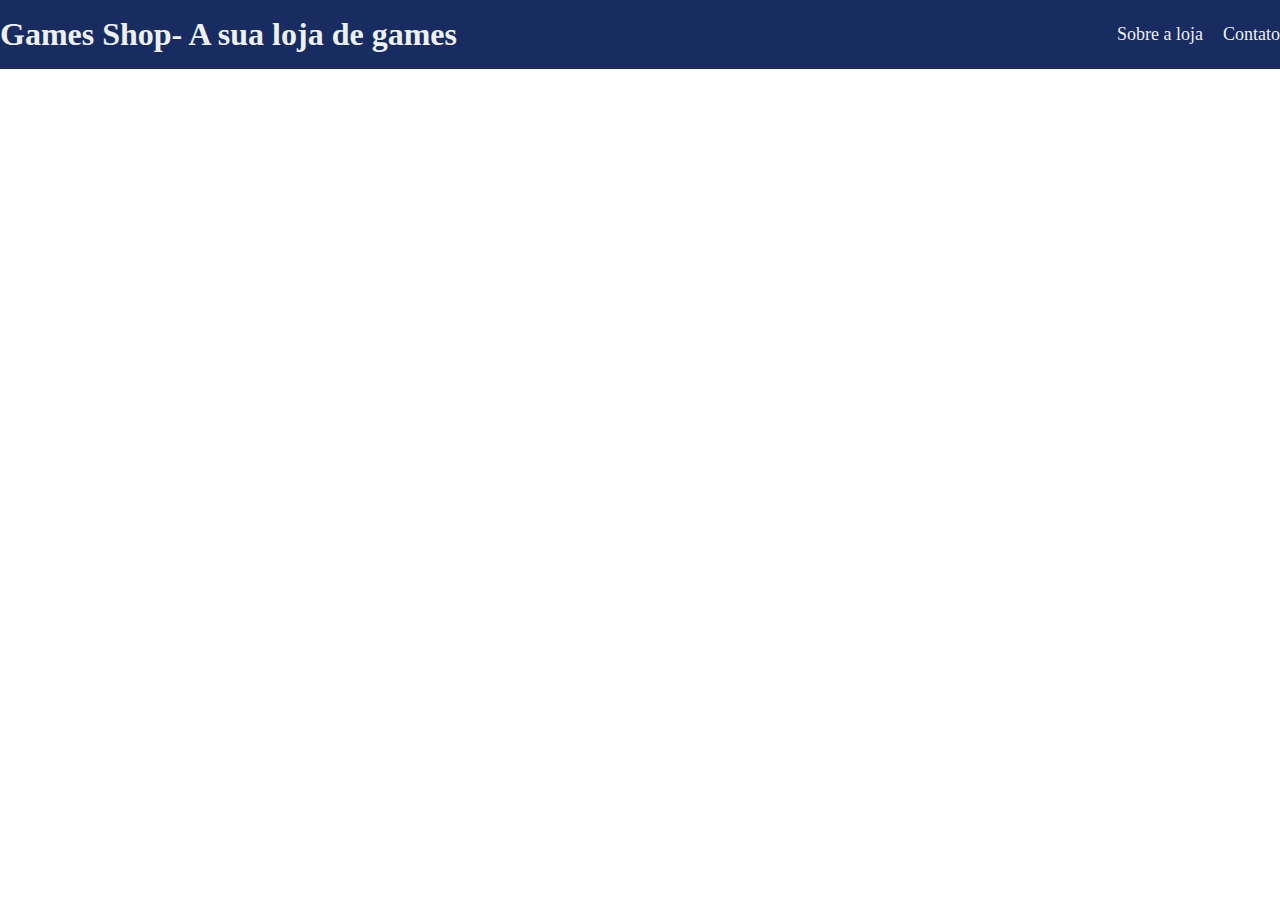
==== gameshop.html @ ecd1dccd "html e css pt1" ====
<!DOCTYPE html>
<html lang="pt-br">
<head>
    <meta charset="UTF-8">
    <meta name="viewport" content="width=device-width, initial-scale=1.0">
    <title>Game Shop</title>
    <link rel="stylesheet" href="main.css">
</head>
<body>
    <header>
        <div class="container">
            <h1>Games Shop- A sua loja de games</h1>
            <nav>
                <ul>
                    <li><a href="#">Sobre a loja</a></li>
                    <li><a href="#">Contato</a></li>
                </ul>
            </nav>
        </div>
    </header>
</body>
</html>
---- main.css ----
@charset "UTF-8";

*{
    margin: 0;
    padding: 0;
    box-sizing: border-box;
}

header{
    padding: 16px 0;
    background-color: #182c61;
    color: #ecf0f1;
}

header nav li{
    display: inline;
    margin-left: 16px;
    font-size: 18px;
}

header nav li a{
    color: #ecf0f1;
    text-decoration: none;
}

.container{
    max-width: 1280px;
    width: 100%;
    margin: 0 auto;
}

header .container{
    display: flex;
    align-items: center;
    justify-content: space-between;
}
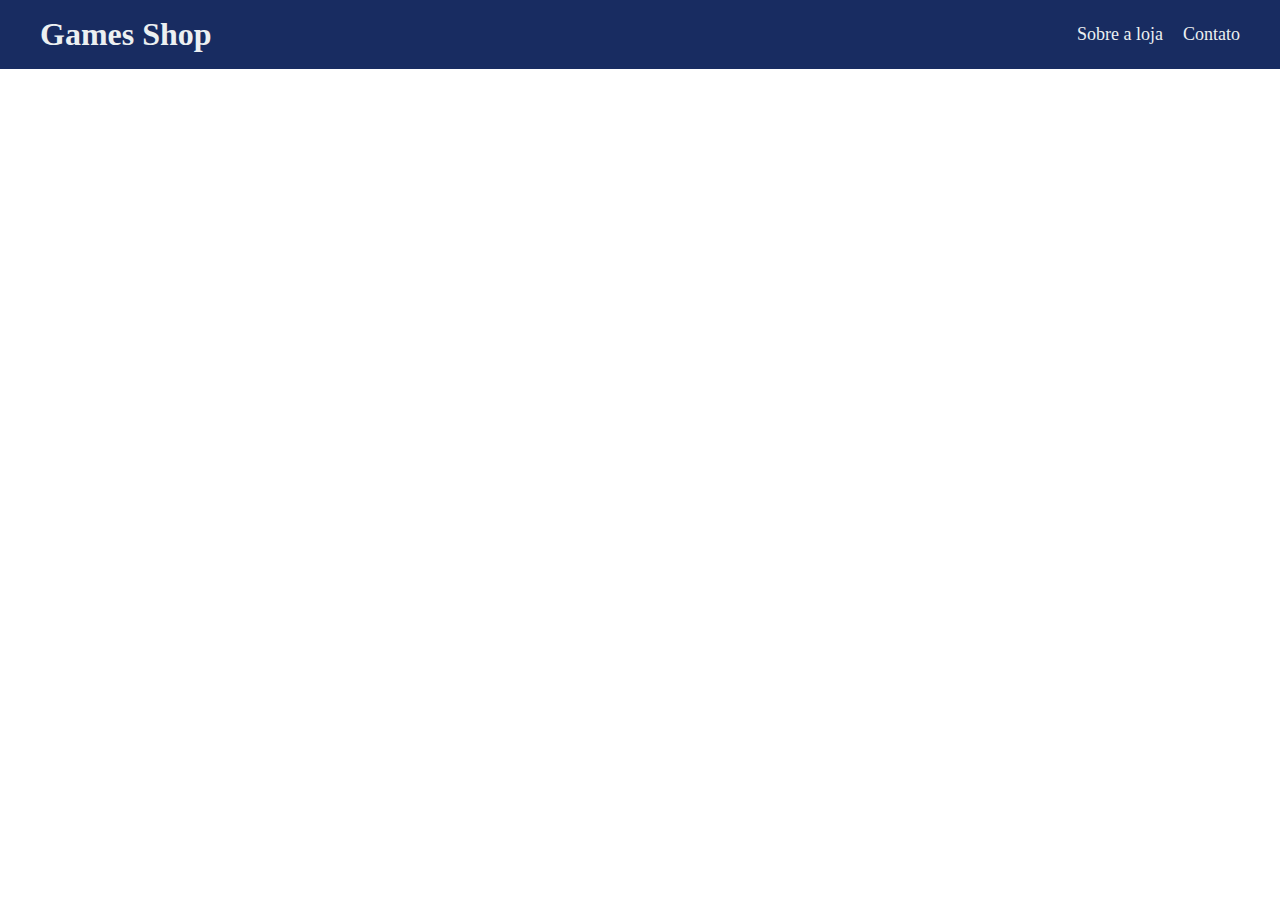
==== commit 387ab3be: "Update gameshop.html" ====
--- a/gameshop.html
+++ b/gameshop.html
@@ -9,7 +9,7 @@
 <body>
     <header>
         <div class="container">
-            <h1>Games Shop- A sua loja de games</h1>
+            <h1>Games Shop</h1>
             <nav>
                 <ul>
                     <li><a href="#">Sobre a loja</a></li>
--- a/main.css
+++ b/main.css
@@ -24,7 +24,7 @@
 }
 
 .container{
-    max-width: 1280px;
+    max-width: 1200px;
     width: 100%;
     margin: 0 auto;
 }
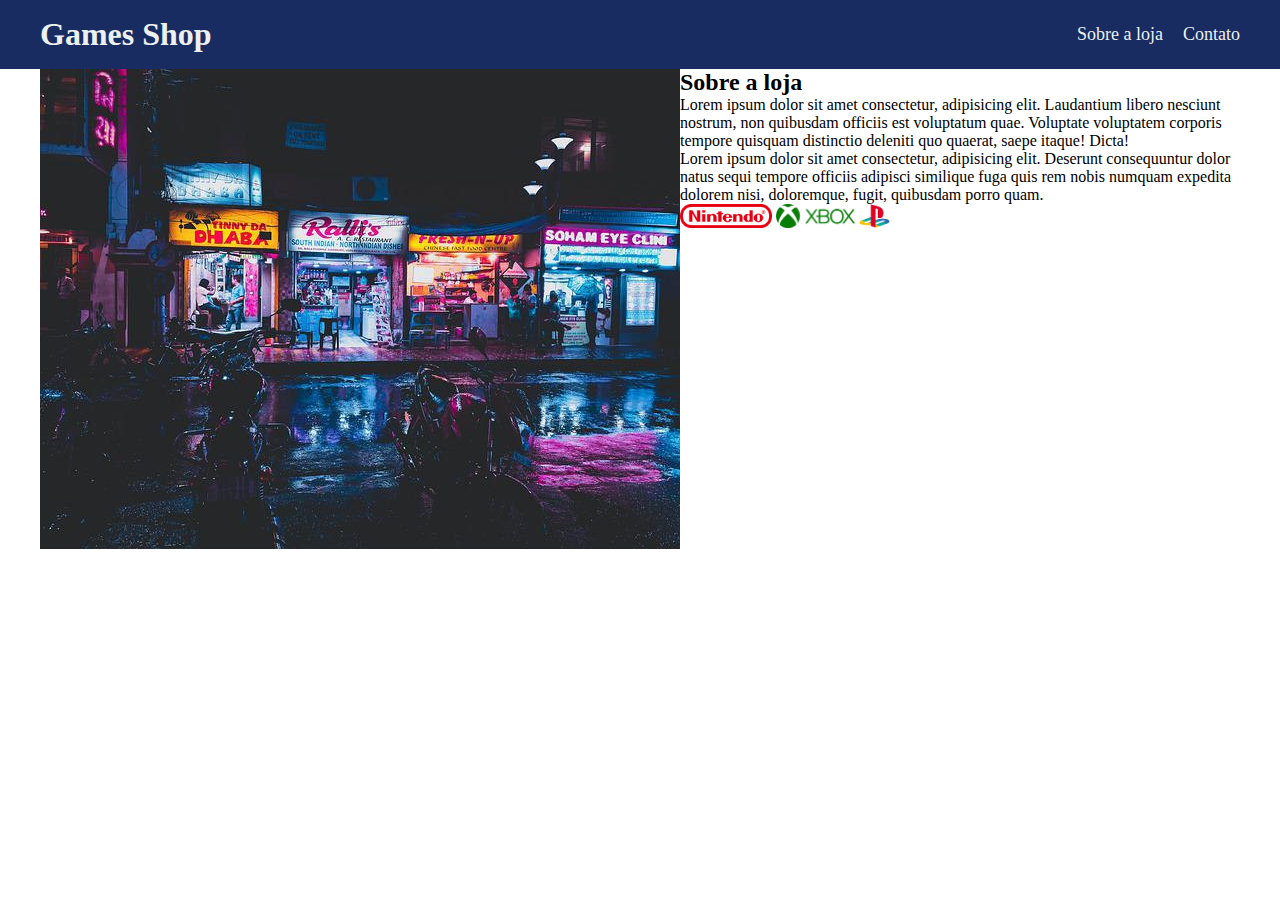
==== commit b3e6d2d9: "html css pt1.5" ====
--- a/gameshop.html
+++ b/gameshop.html
@@ -18,5 +18,20 @@
             </nav>
         </div>
     </header>
+    <section>
+        <div class="container">
+            <img src="images/loja.jpg" alt="fachada">
+            <div>
+                <h2>Sobre a loja</h2>
+                <p>Lorem ipsum dolor sit amet consectetur, adipisicing elit. Laudantium libero nesciunt nostrum, non quibusdam officiis est voluptatum quae. Voluptate voluptatem corporis tempore quisquam distinctio deleniti quo quaerat, saepe itaque! Dicta!</p>
+                <p>Lorem ipsum dolor sit amet consectetur, adipisicing elit. Deserunt consequuntur dolor natus sequi tempore officiis adipisci similique fuga quis rem nobis numquam expedita dolorem nisi, doloremque, fugit, quibusdam porro quam.</p>
+                <ul class="brands-list">
+                    <li><img src="images/nintendo.png" alt="Nintendo"></li>
+                    <li><img src="images/xbox.png" alt="xbox"></li>
+                    <li><img src="images/playstation.png" alt="playstation"></li>
+                </ul>
+            </div>
+        </div>
+    </section>
 </body>
 </html>--- a/main.css
+++ b/main.css
@@ -29,8 +29,21 @@
     margin: 0 auto;
 }
 
-header .container{
+header .container, 
+section .container{
     display: flex;
     align-items: center;
     justify-content: space-between;
 }
+
+.brands-list img{
+    height: 24px;
+}
+
+.brands-list li{
+    display: inline;
+}
+
+section .container{
+    align-items: flex-start;
+}
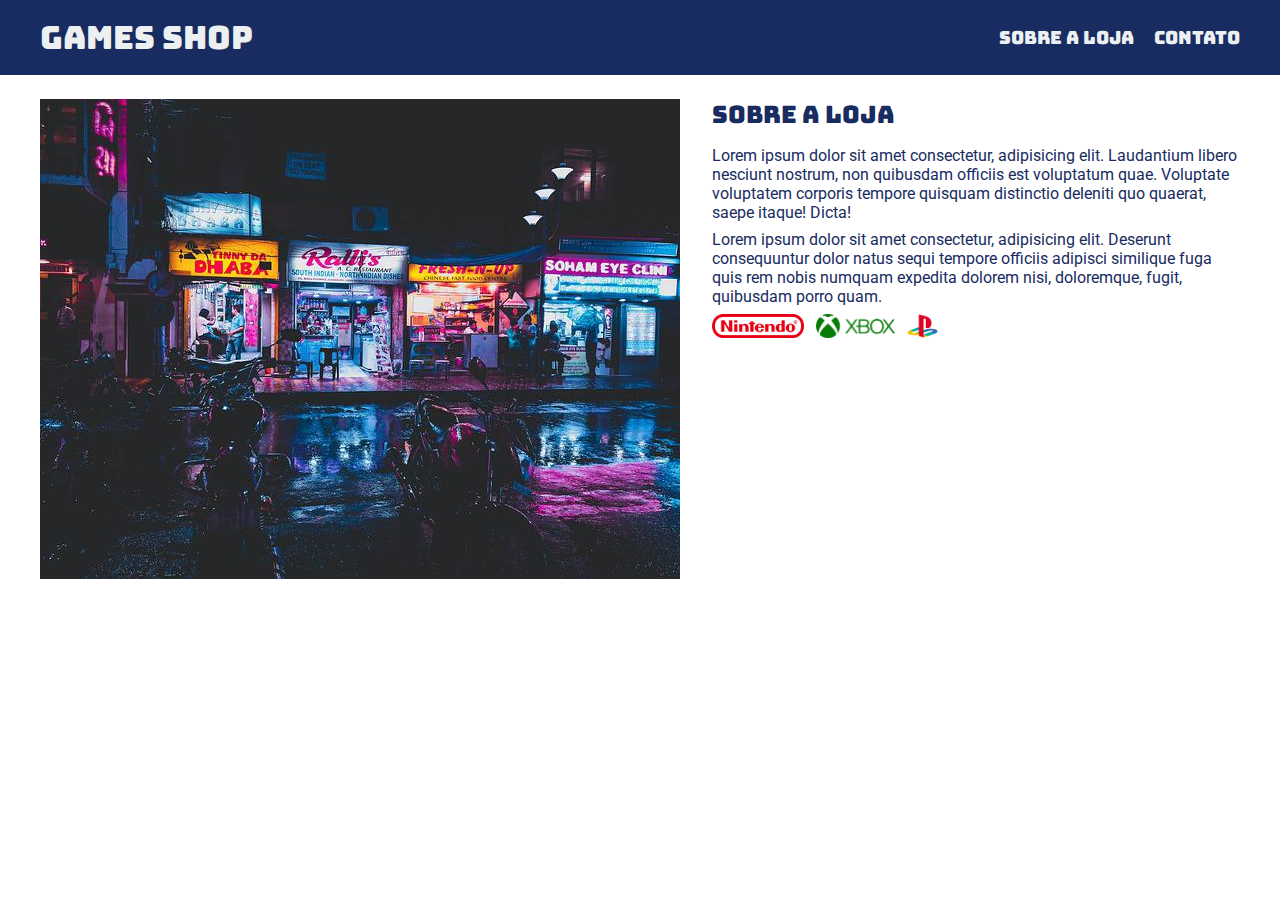
==== commit 2784d525: "uptade pt2" ====
--- a/gameshop.html
+++ b/gameshop.html
@@ -5,6 +5,9 @@
     <meta name="viewport" content="width=device-width, initial-scale=1.0">
     <title>Game Shop</title>
     <link rel="stylesheet" href="main.css">
+    <link rel="preconnect" href="https://fonts.googleapis.com">
+    <link rel="preconnect" href="https://fonts.gstatic.com" crossorigin>
+    <link href="https://fonts.googleapis.com/css2?family=Bungee&family=Roboto&display=swap" rel="stylesheet">
 </head>
 <body>
     <header>
@@ -20,7 +23,7 @@
     </header>
     <section>
         <div class="container">
-            <img src="images/loja.jpg" alt="fachada">
+            <img class="store-front" src="images/loja.jpg" alt="fachada">
             <div>
                 <h2>Sobre a loja</h2>
                 <p>Lorem ipsum dolor sit amet consectetur, adipisicing elit. Laudantium libero nesciunt nostrum, non quibusdam officiis est voluptatum quae. Voluptate voluptatem corporis tempore quisquam distinctio deleniti quo quaerat, saepe itaque! Dicta!</p>
--- a/main.css
+++ b/main.css
@@ -23,6 +23,17 @@
     text-decoration: none;
 }
 
+header h1, section h2{
+    font-weight: normal;
+}
+
+header, section h2{
+    font-family: "Bungee", sans-serif;
+}
+body{
+    font-family: "Roboto", sans-serif;
+}
+
 .container{
     max-width: 1200px;
     width: 100%;
@@ -42,8 +53,27 @@
 
 .brands-list li{
     display: inline;
+    margin-right: 8px;
 }
 
 section .container{
     align-items: flex-start;
 }
+
+section{
+    padding:24px;
+    color: #182c61;
+}
+section h2{
+    margin-bottom: 16px;
+}
+
+section p{
+    margin-bottom: 8px;
+}
+
+.store-front{
+    margin-right: 32px;
+}
+
+
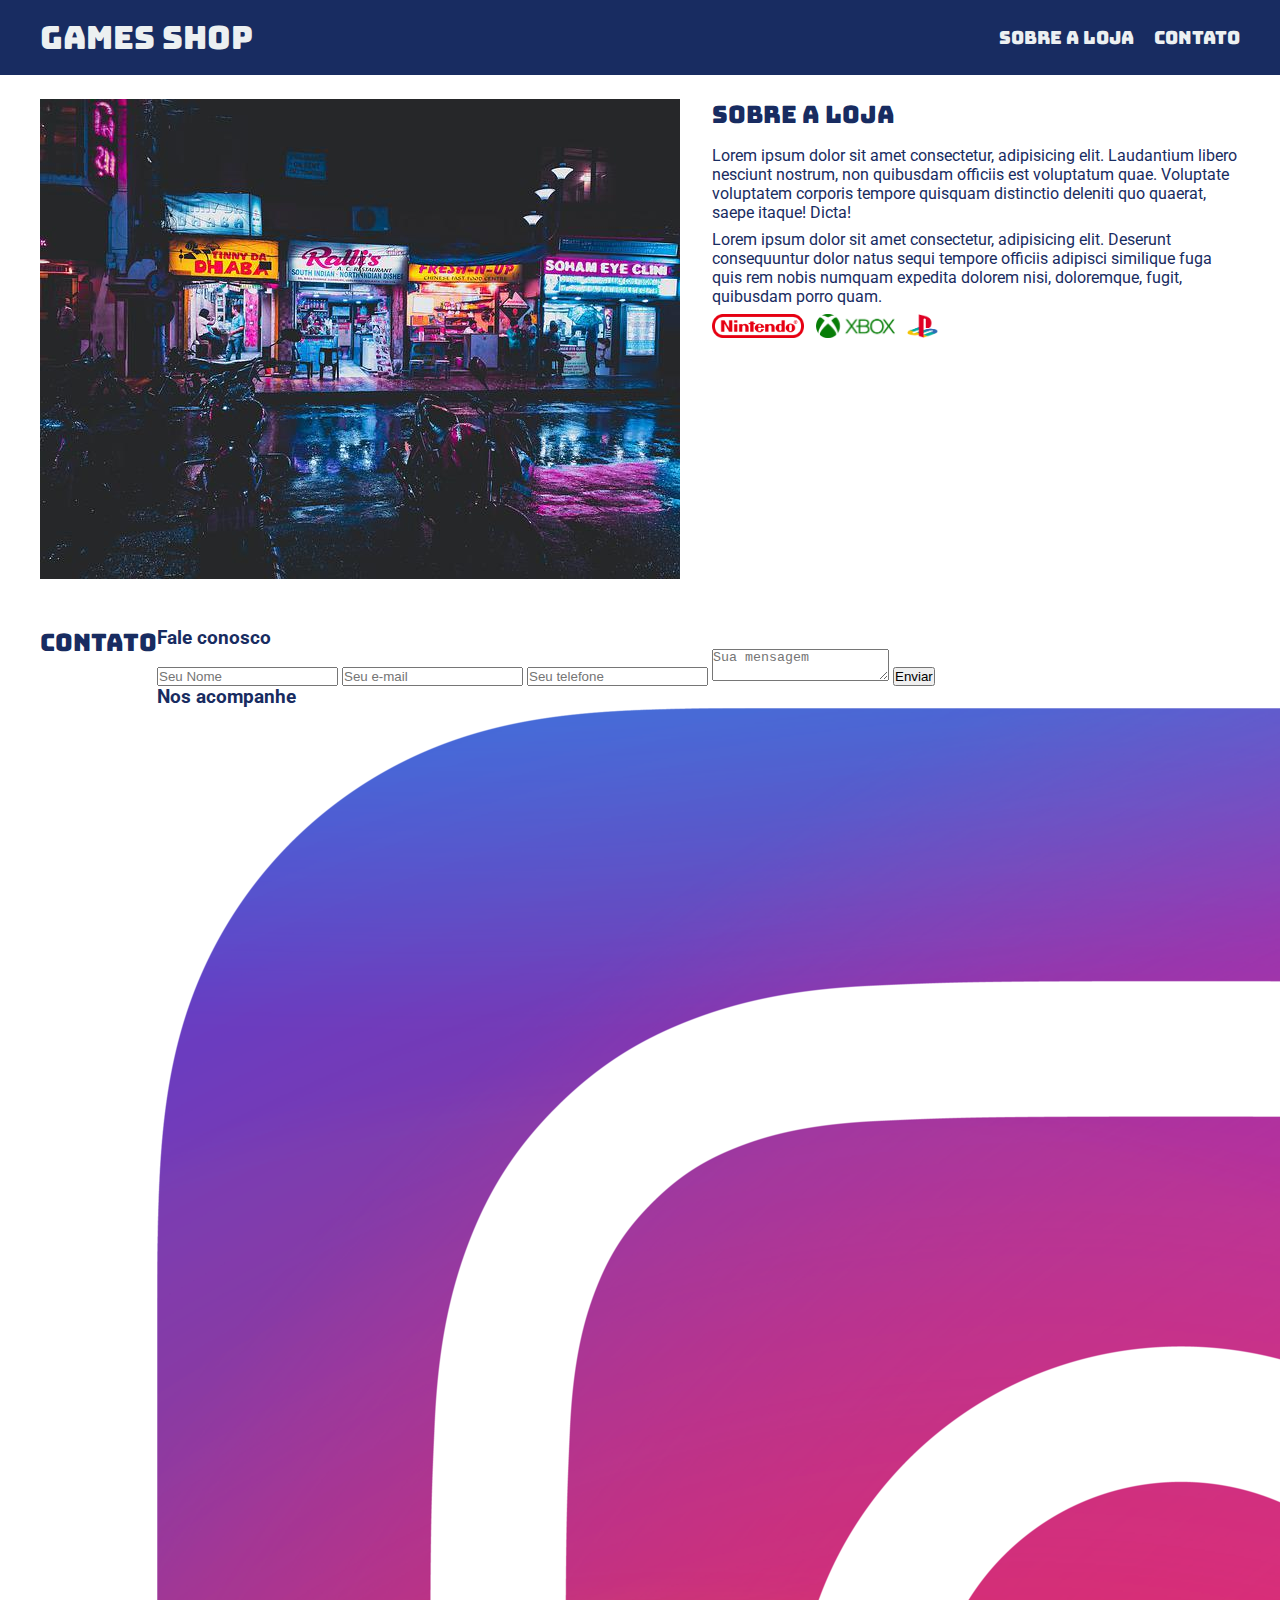
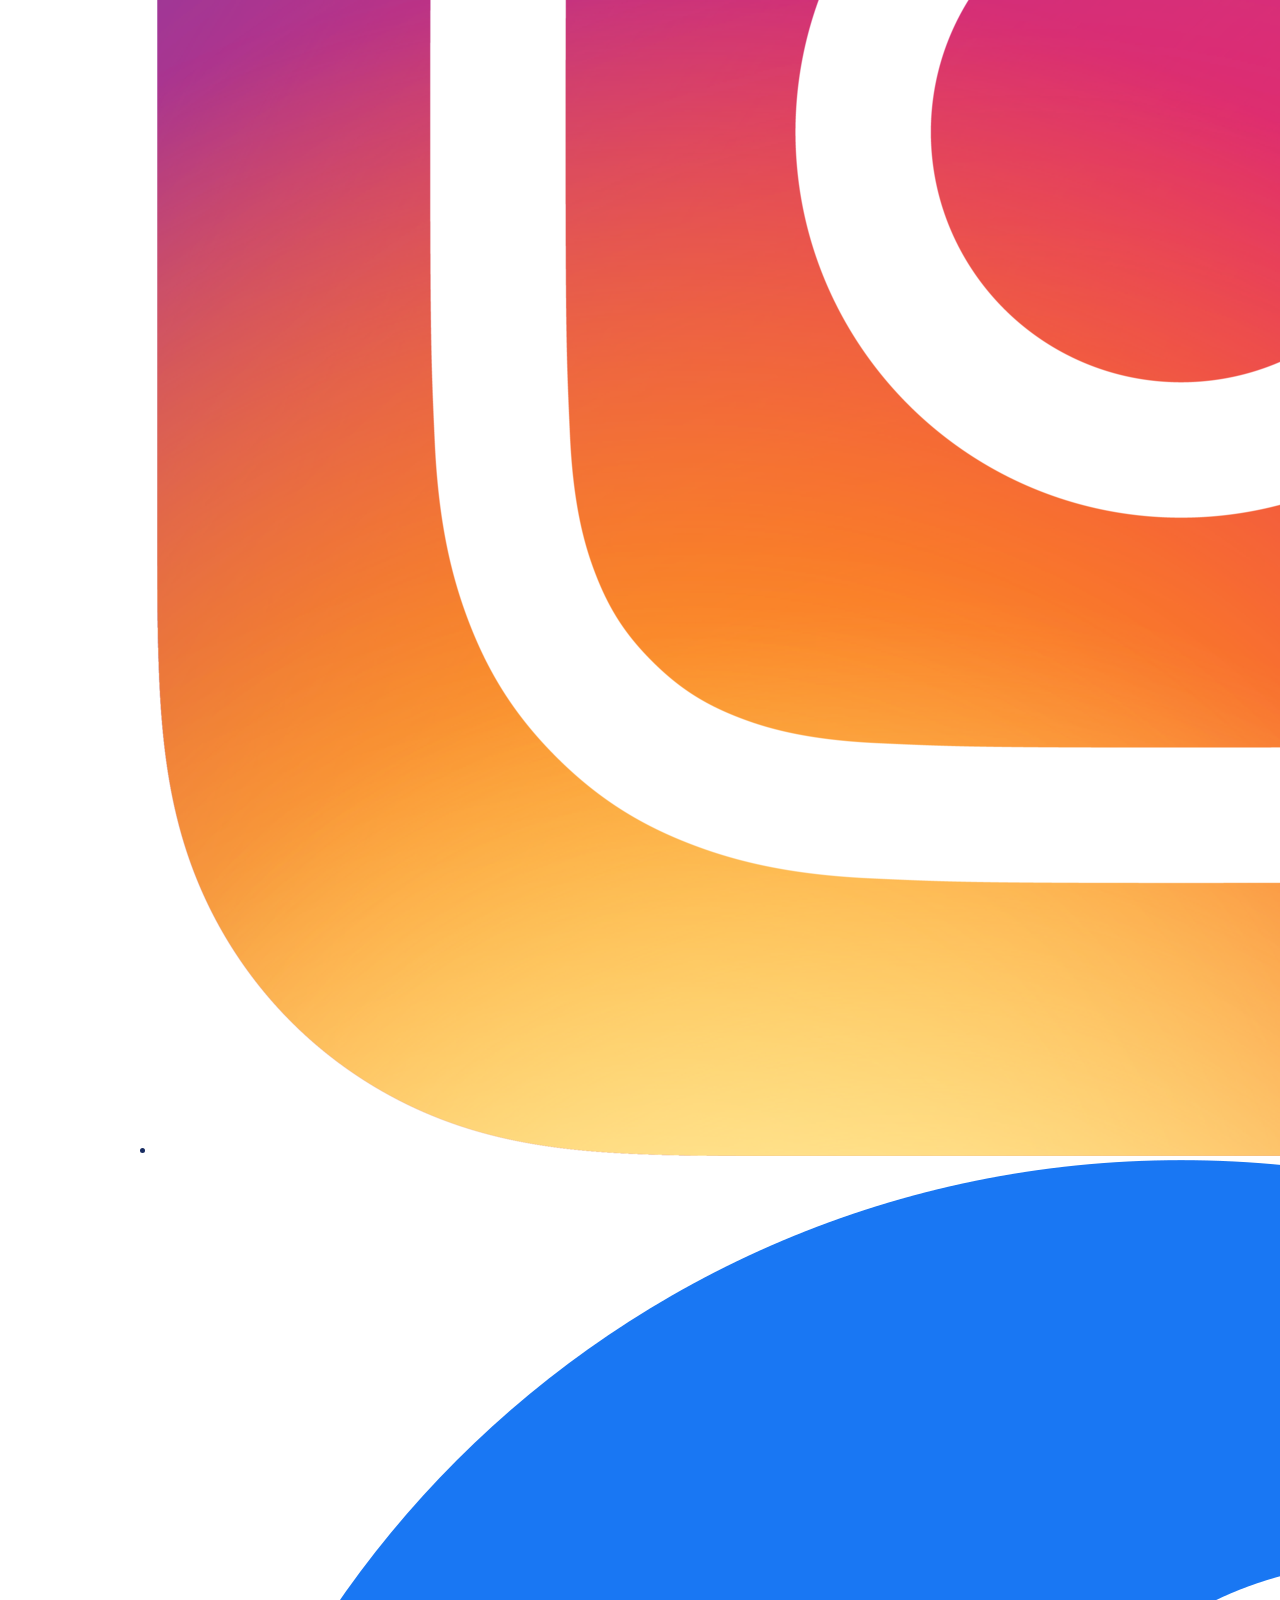
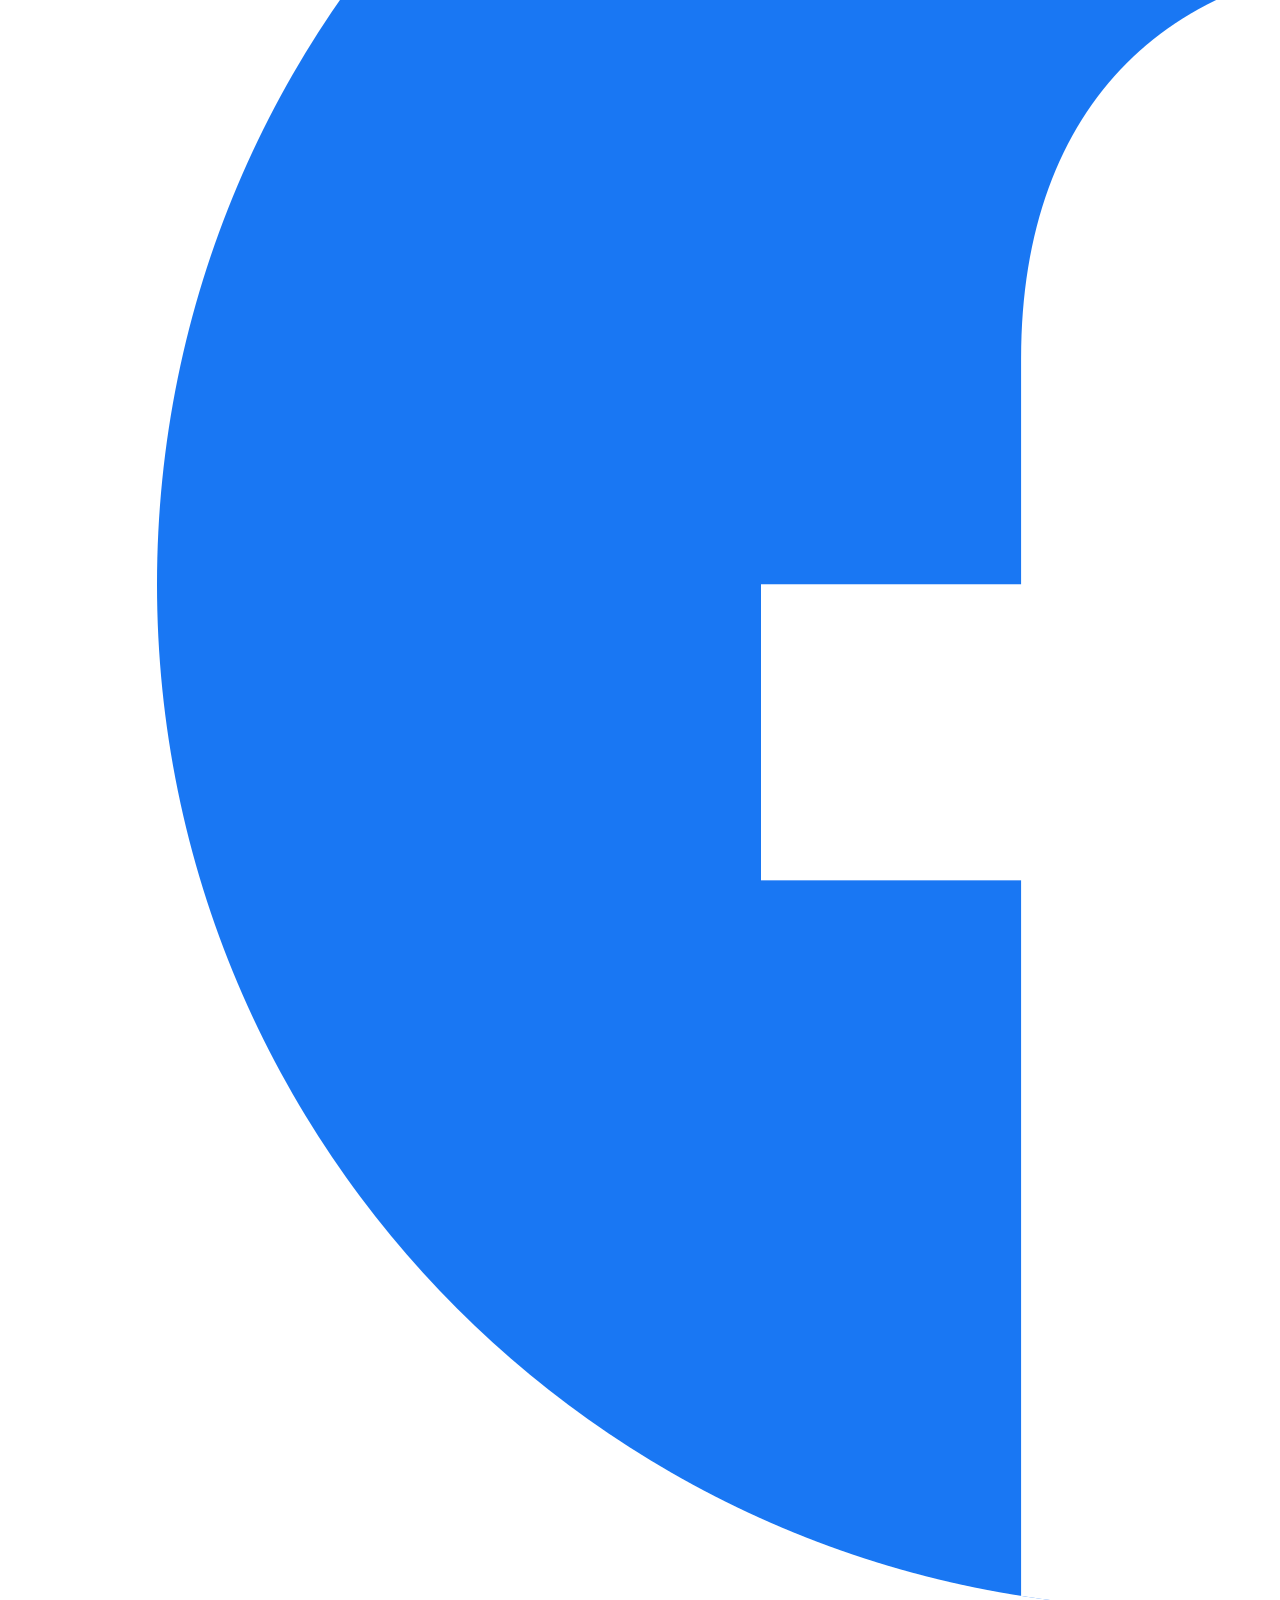
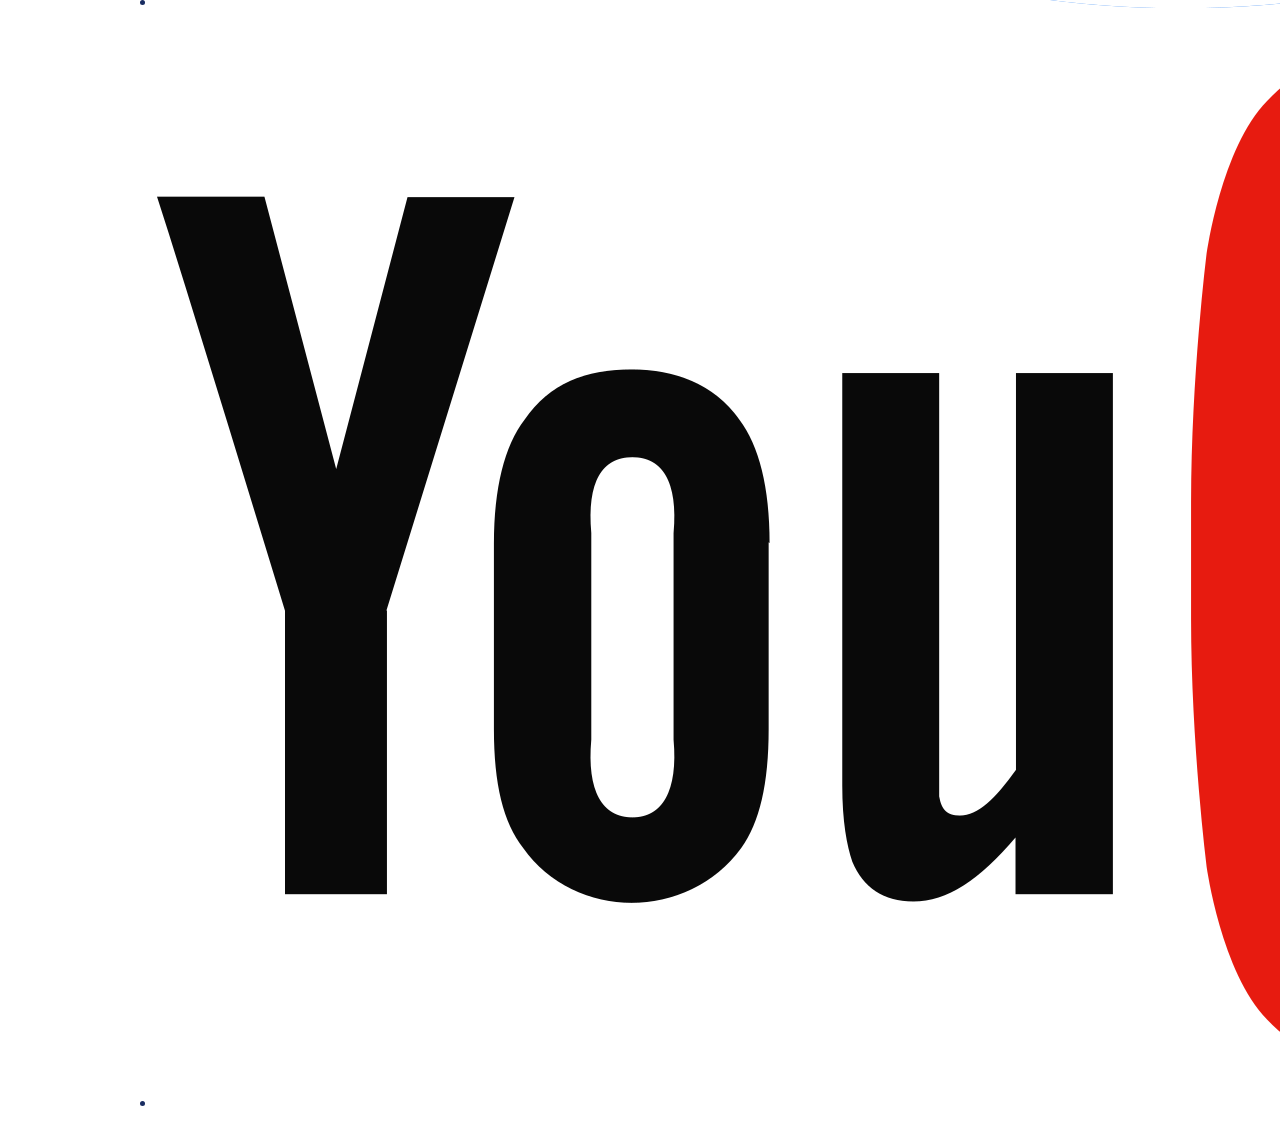
==== commit 83e941bd: "Update gameshop.html" ====
--- a/gameshop.html
+++ b/gameshop.html
@@ -36,5 +36,42 @@
             </div>
         </div>
     </section>
+    <section>
+        <div class="container">
+            <h2>Contato</h2>
+            <div>
+                <div>
+                    <h3>Fale conosco</h3>
+                    <form>
+                        <input type="text"  placeholder="Seu Nome">
+                        <input type="email"  placeholder="Seu e-mail">
+                        <input type="tel"  placeholder="Seu telefone">
+                        <textarea placeholder="Sua mensagem"></textarea>
+                        <input type="submit" value="Enviar">
+                    </form>
+                </div>
+                <div>
+                    <h3>Nos acompanhe</h3>
+                    <ul>
+                        <li>
+                            <a href="#" title="Siga-nos no instagram">
+                                <img src="images/instagram.png" alt="instagram">
+                            </a>
+                        </li>
+                        <li>
+                            <a href="#" title="Siga-nos no Facebook">
+                                <img src="images/facebook.png" alt="Facebook">
+                            </a>
+                        </li>
+                        <li>
+                            <a href="#" title="Siga-nos no Youtube">
+                                <img src="images/youtube.png" alt="Youtube">
+                            </a>
+                        </li>
+                    </ul>
+                </div>
+            </div>
+        </div>
+    </section>
 </body>
 </html>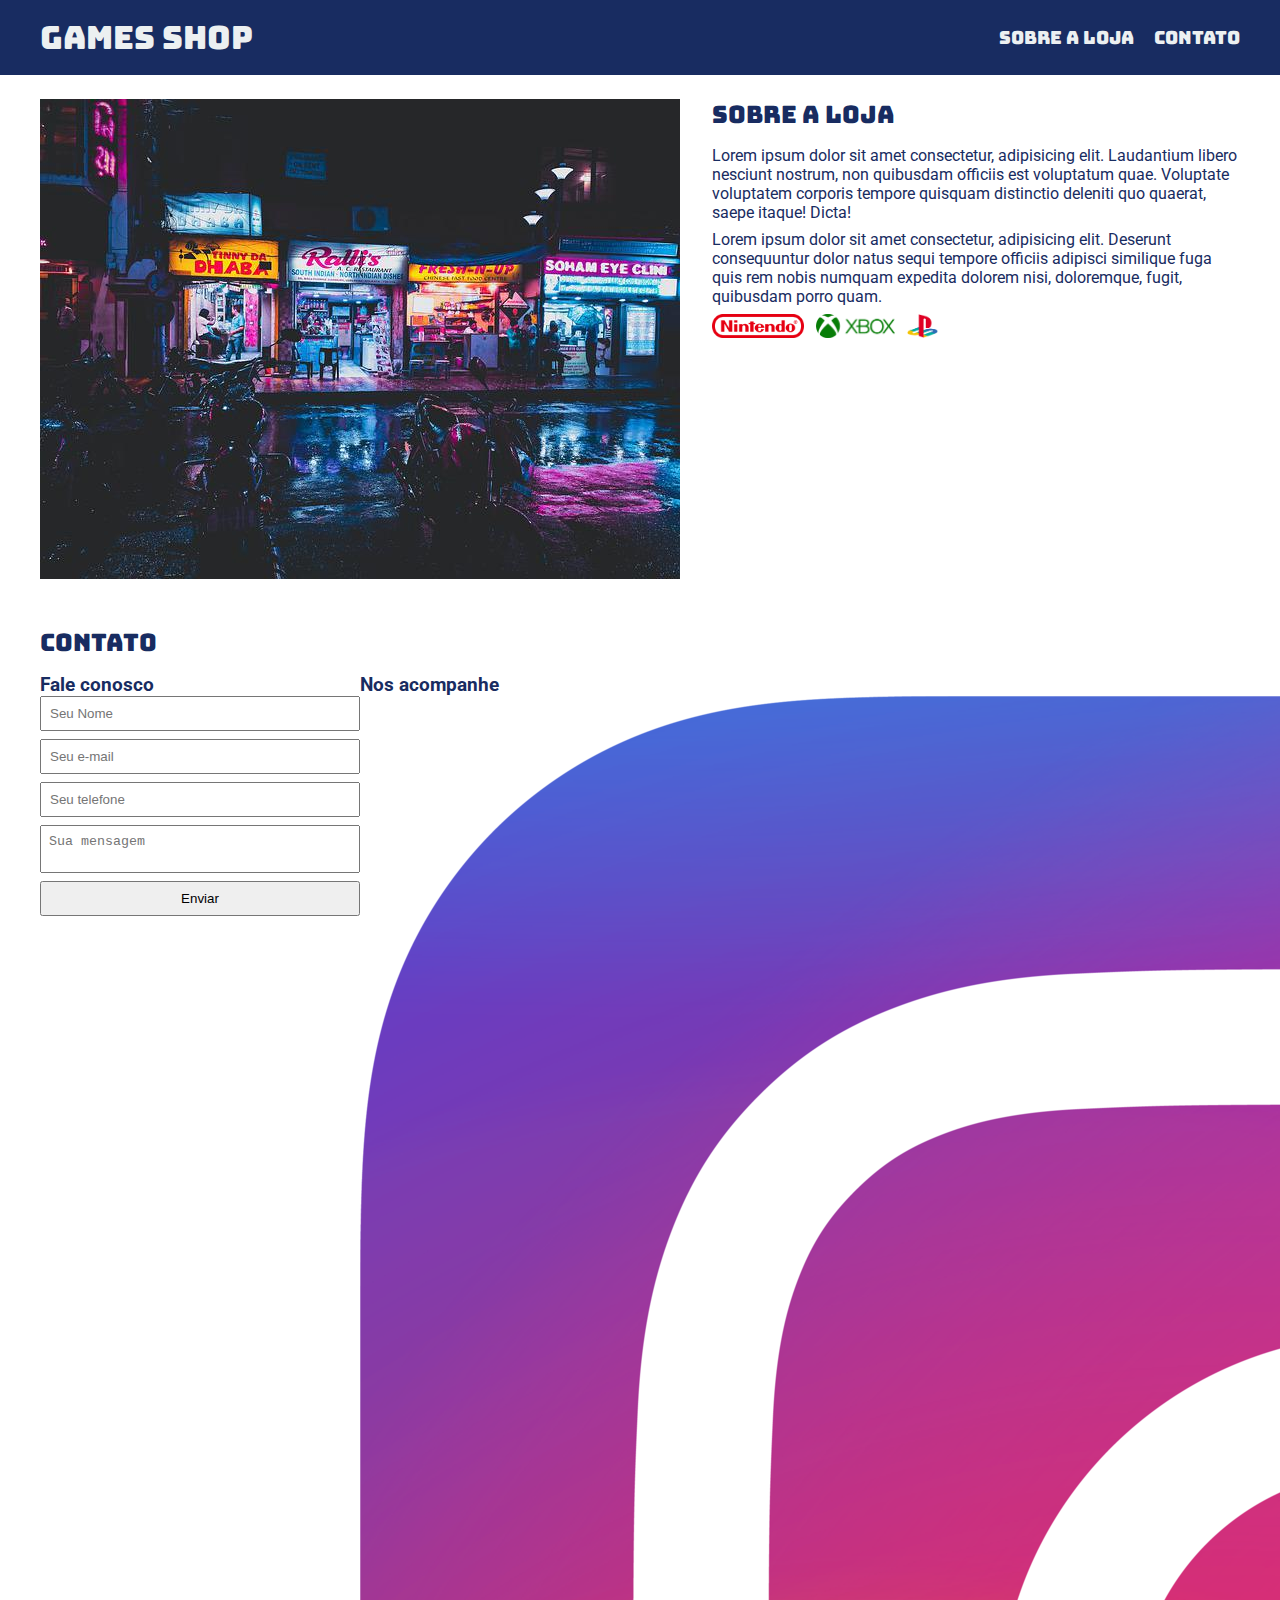
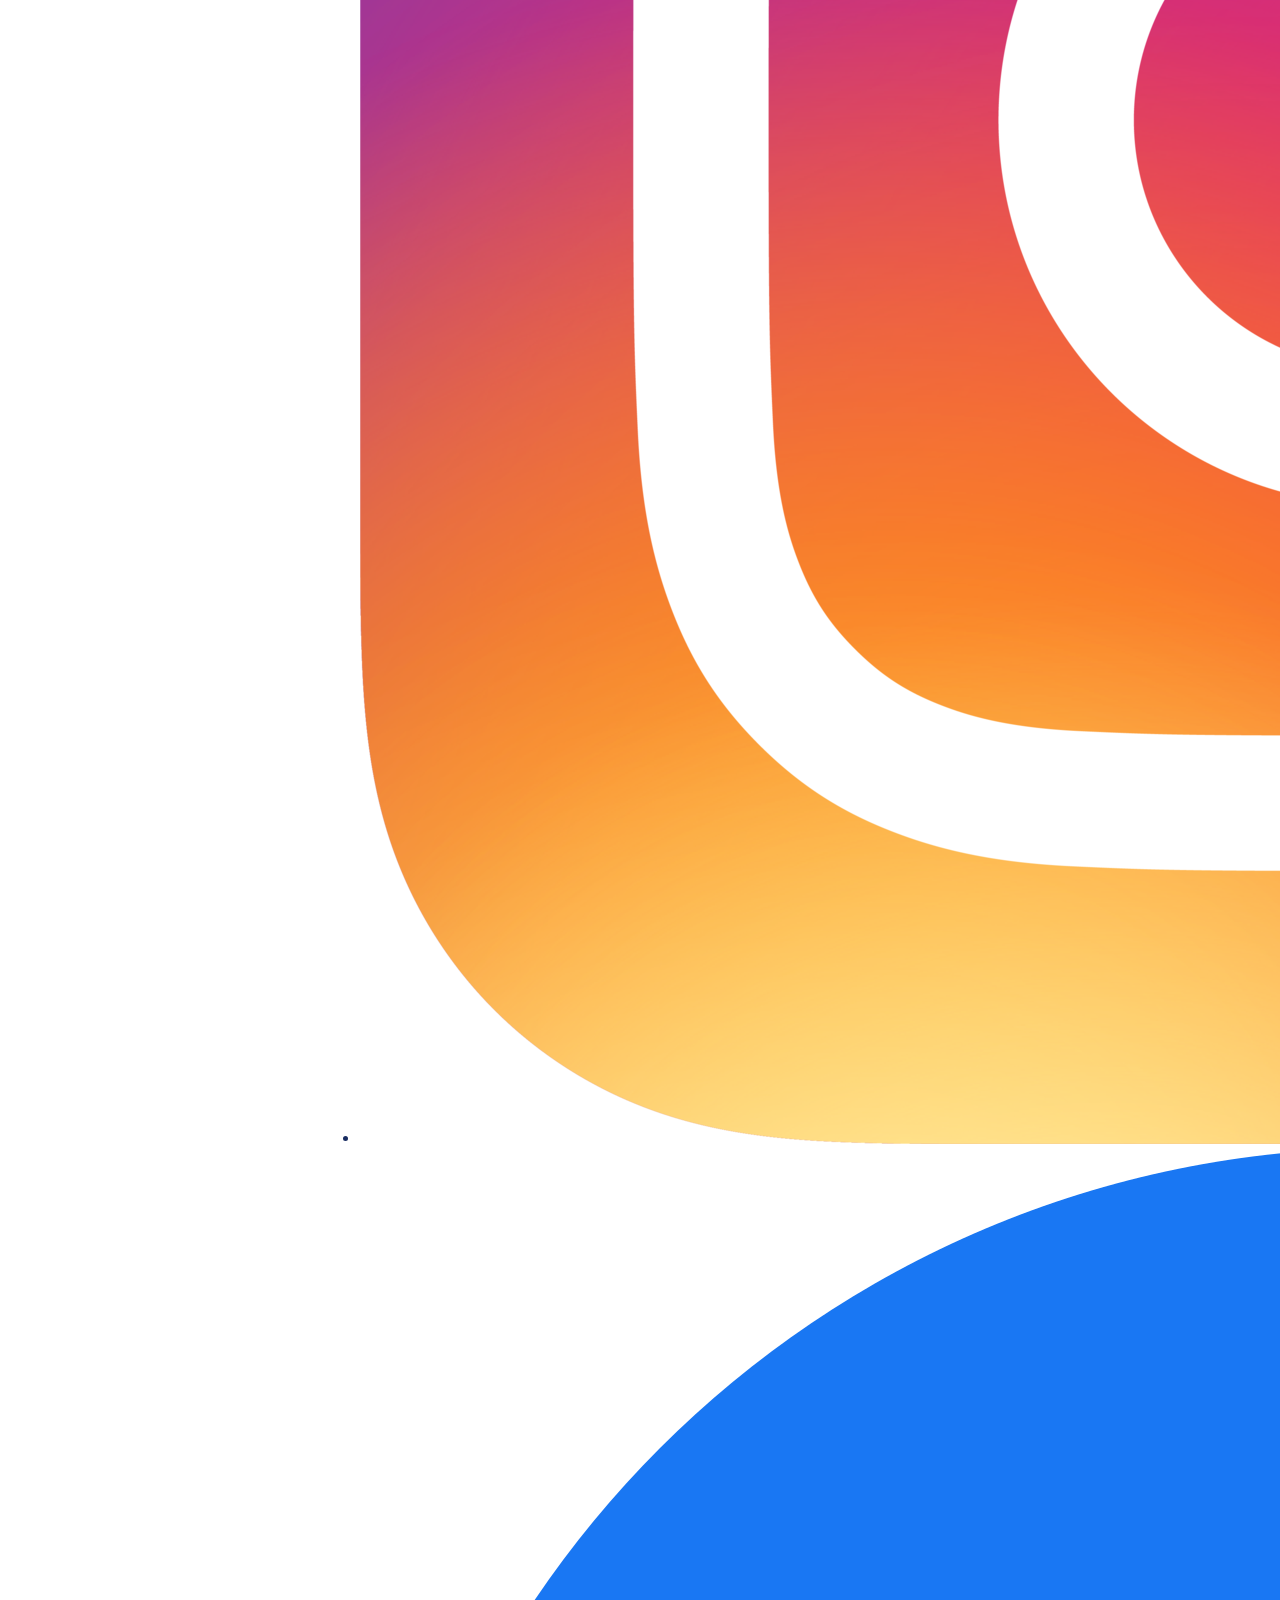
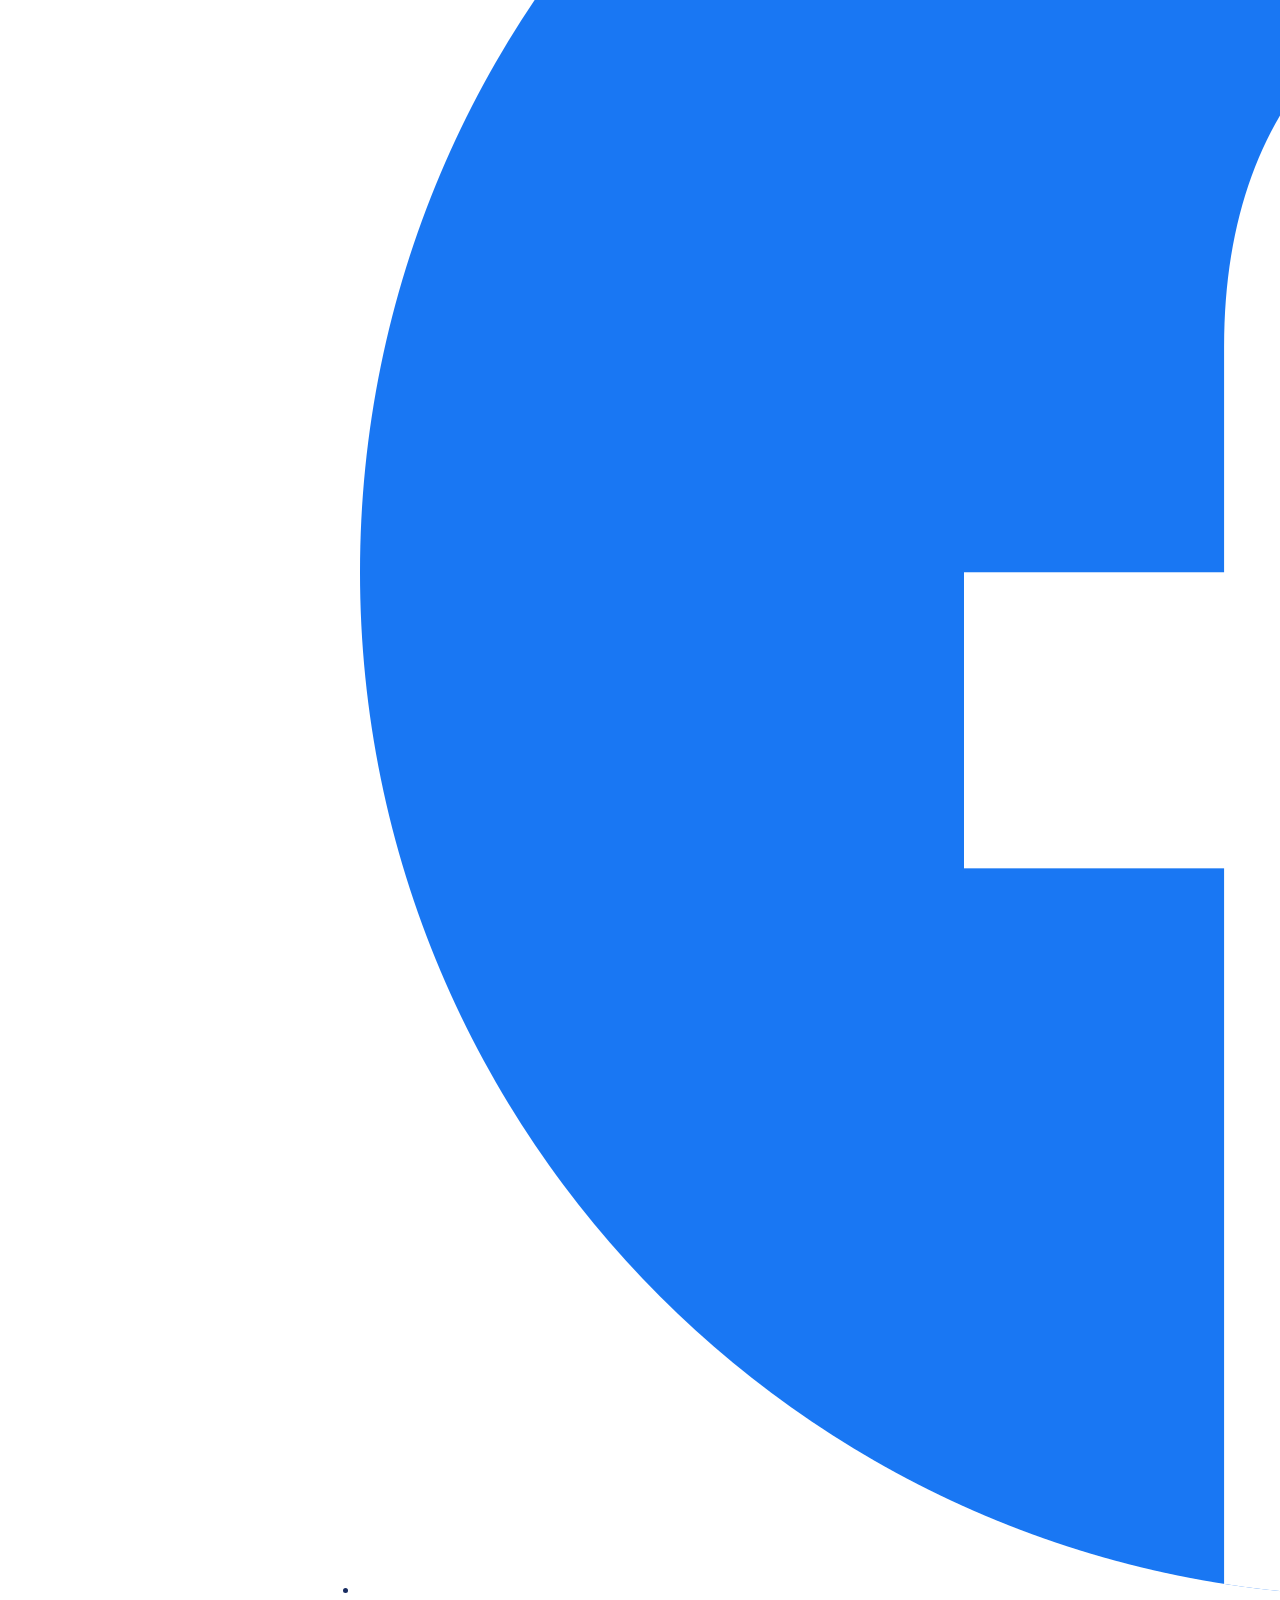
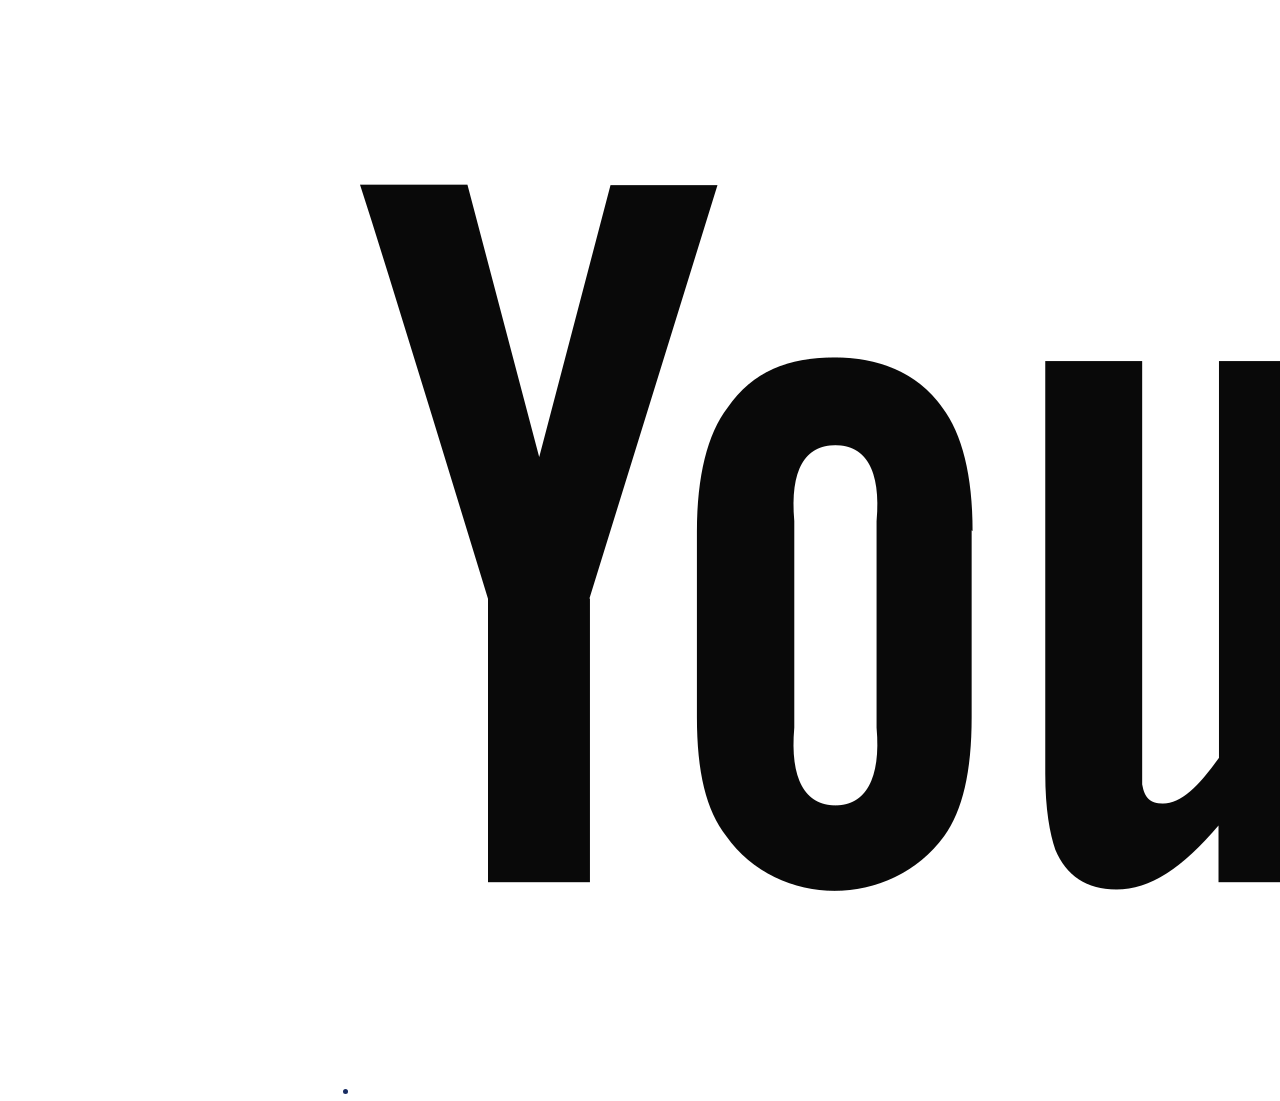
==== commit bf2aae39: "update html e css pt3" ====
--- a/gameshop.html
+++ b/gameshop.html
@@ -36,10 +36,10 @@
             </div>
         </div>
     </section>
-    <section>
+    <section id="contact">
         <div class="container">
             <h2>Contato</h2>
-            <div>
+            <div class="contact-methods">
                 <div>
                     <h3>Fale conosco</h3>
                     <form>
@@ -52,7 +52,7 @@
                 </div>
                 <div>
                     <h3>Nos acompanhe</h3>
-                    <ul>
+                    <ul class="social-links">
                         <li>
                             <a href="#" title="Siga-nos no instagram">
                                 <img src="images/instagram.png" alt="instagram">
@@ -64,11 +64,15 @@
                             </a>
                         </li>
                         <li>
-                            <a href="#" title="Siga-nos no Youtube">
+                            <a href="#" title="Visite nosso canal no youtube">
                                 <img src="images/youtube.png" alt="Youtube">
                             </a>
                         </li>
                     </ul>
+                </div>
+                <div>
+                    <h3>Venha até nós</h3>
+                    <p>Rua JavaScript n°124, Vila HTML- São Paulo- SP</p>
                 </div>
             </div>
         </div>
--- a/main.css
+++ b/main.css
@@ -76,4 +76,28 @@
     margin-right: 32px;
 }
 
+.social-links{
+    height: 24px;
+}
 
+#contact .container{
+    display: block;
+}
+
+.contact-methods{
+    display: flex;
+    justify-content: space-between;
+}
+
+form input, textarea{
+    display: block;
+    width: 320px;
+    margin-bottom: 8px;
+    padding: 8px;
+}
+
+form textarea{
+    resize: none;
+}
+
+
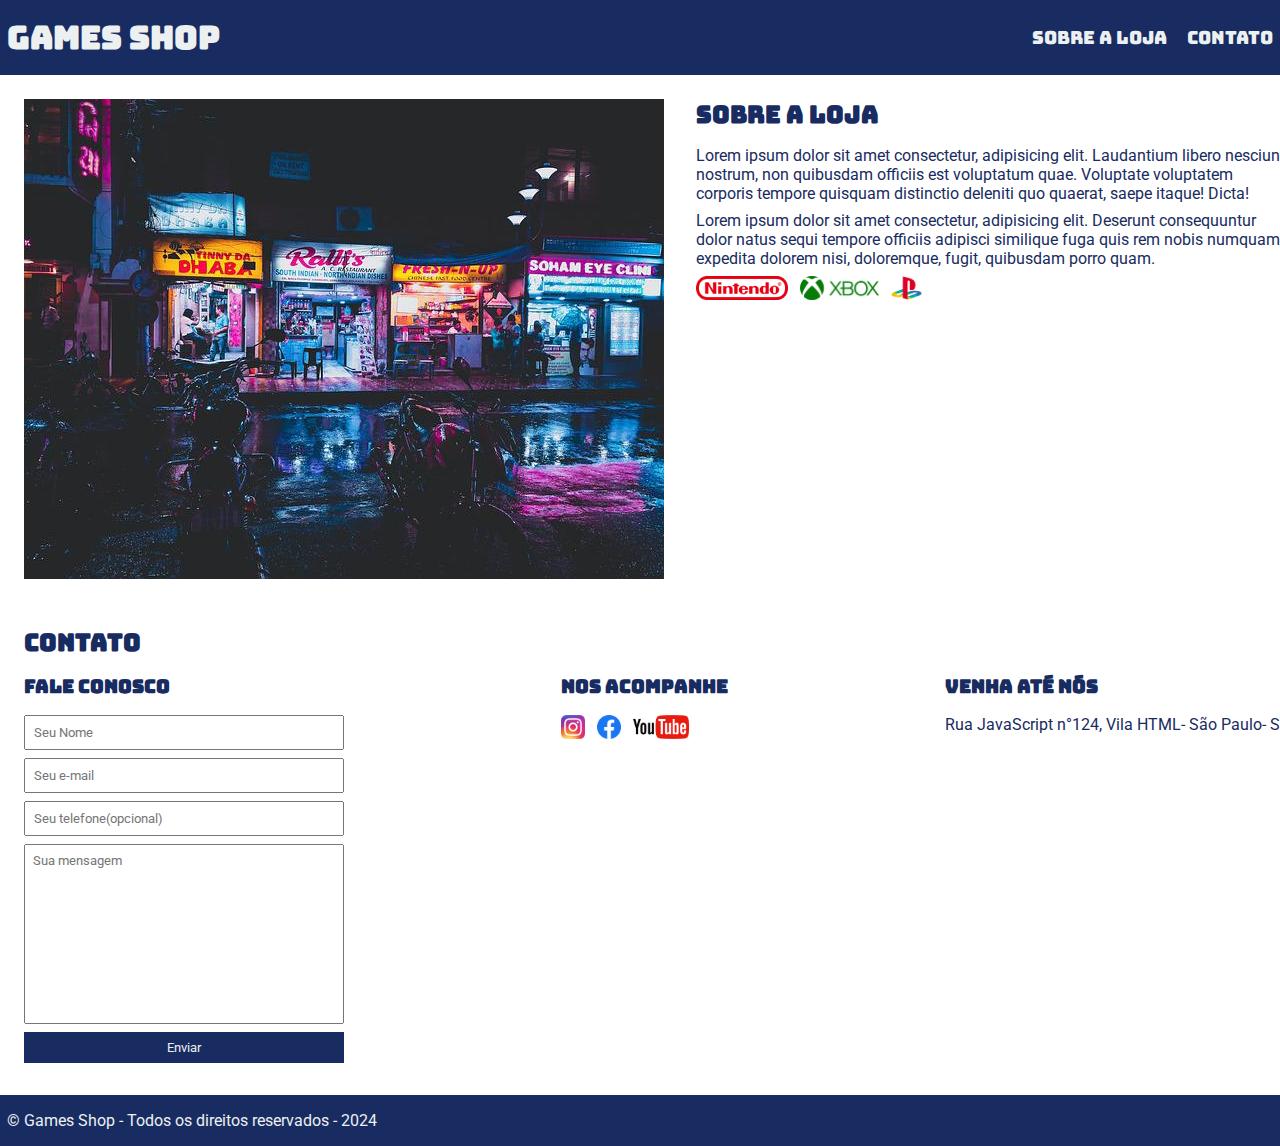
==== commit 1d7d2bc2: "update pt4" ====
--- a/gameshop.html
+++ b/gameshop.html
@@ -43,11 +43,11 @@
                 <div>
                     <h3>Fale conosco</h3>
                     <form>
-                        <input type="text"  placeholder="Seu Nome">
-                        <input type="email"  placeholder="Seu e-mail">
-                        <input type="tel"  placeholder="Seu telefone">
+                        <input type="text"  placeholder="Seu Nome" required>
+                        <input type="email"  placeholder="Seu e-mail" required>
+                        <input type="tel"  placeholder="Seu telefone(opcional)">
                         <textarea placeholder="Sua mensagem"></textarea>
-                        <input type="submit" value="Enviar">
+                        <input id="bottom" type="submit" value="Enviar">
                     </form>
                 </div>
                 <div>
@@ -77,5 +77,12 @@
             </div>
         </div>
     </section>
+    <footer>
+        <div class="container">
+            <p>
+                &copy; Games Shop - Todos os direitos reservados - 2024
+            </p>
+        </div>
+    </footer>
 </body>
 </html>--- a/main.css
+++ b/main.css
@@ -23,20 +23,18 @@
     text-decoration: none;
 }
 
-header h1, section h2{
-    font-weight: normal;
+
+header, section h2, section h3, form#bottom{
+    font-family: "Bungee", sans-serif;
 }
 
-header, section h2{
-    font-family: "Bungee", sans-serif;
-}
-body{
+body, input, textarea{
     font-family: "Roboto", sans-serif;
 }
 
 .container{
-    max-width: 1200px;
-    width: 100%;
+    max-width: 1266px;
+    width: 100vw;
     margin: 0 auto;
 }
 
@@ -76,8 +74,17 @@
     margin-right: 32px;
 }
 
-.social-links{
+.social-links img{
     height: 24px;
+}
+
+.social-links li{
+    display: inline;
+    margin-right: 8px;
+}
+
+.social-links li a {
+    text-decoration: none;
 }
 
 #contact .container{
@@ -98,6 +105,32 @@
 
 form textarea{
     resize: none;
+    height: 180px;
+}
+
+section h3{
+    margin-bottom: 16px;
+}
+
+#bottom{
+    background-color: #182c61;
+    color: #ecf0f1;
+    border: none;
+    cursor: pointer;
+}
+
+#bottom:hover{
+    background-color: #314e9e;
+}
+
+input:focus, textarea:focus{
+    outline-color: #182c61;
+}
+
+footer {
+    background-color: #182c61;
+    color: #ecf0f1;
+    padding: 16px 0;
 }
 
 
